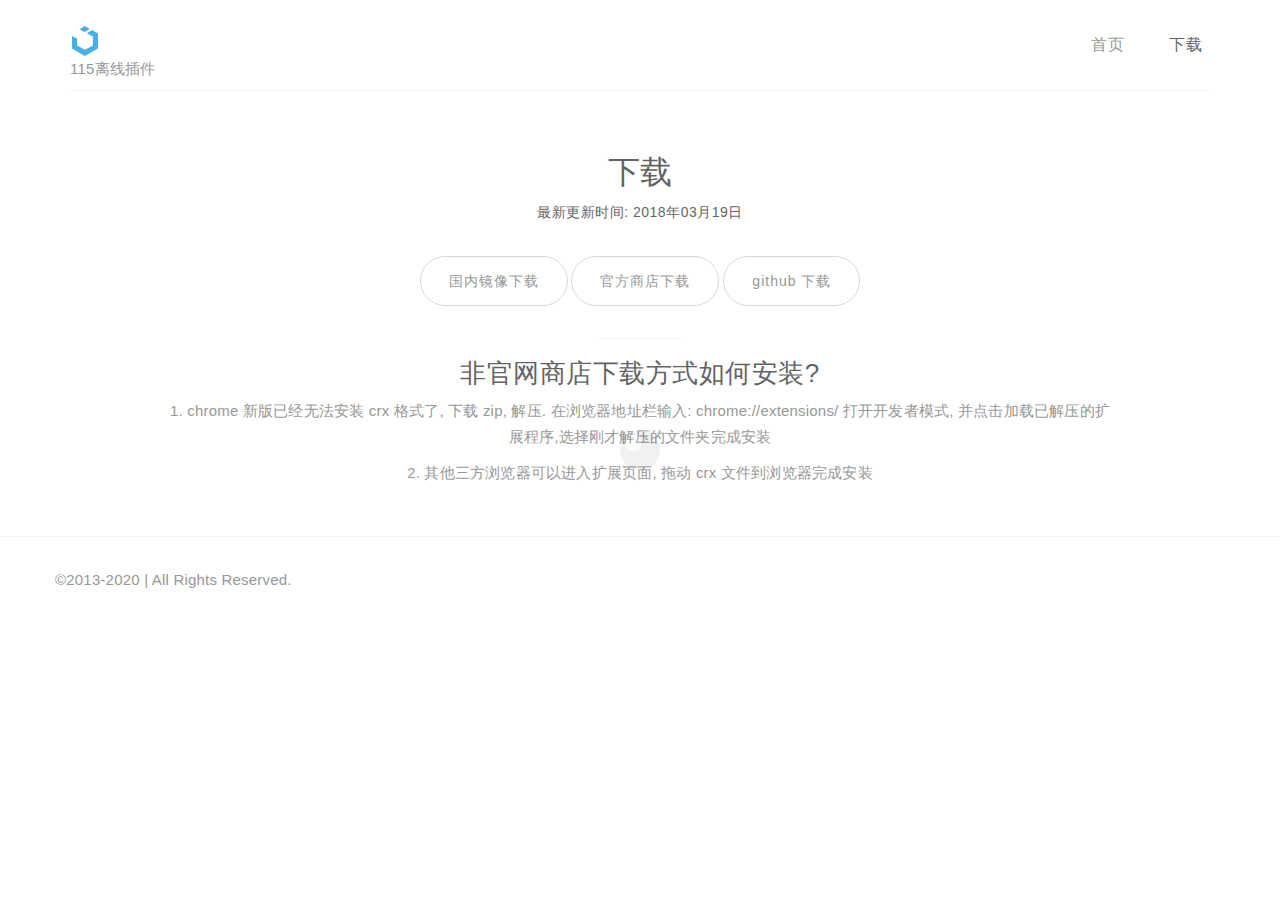
==== themes/magnet/download.html @ 07f74ffa "init" ====
<!DOCTYPE html>
<html lang="en">

<head>

    <meta charset="UTF-8">
    <meta http-equiv="X-UA-Compatible" content="IE=Edge">
    <meta name="description" content="115离线下载,115">
    <meta name="keywords" content="115离线下载,115">
    <meta name="author" content="rose2099.c+115site@gmail.com">
    <meta name="viewport" content="width=device-width, initial-scale=1, maximum-scale=1">

    <title>Magnet To Cloud</title>

    <link rel="stylesheet" href="css/bootstrap.min.css">
    <link rel="stylesheet" href="css/font-awesome.min.css">

    <!-- Main css -->
    <link rel="stylesheet" href="css/style.css">
    <link rel="icon" href="images/logo.svg" />

</head>

<body>

    <!-- PRE LOADER -->

    <div class="preloader">
        <div class="sk-spinner sk-spinner-wordpress">
            <span class="sk-inner-circle"></span>
        </div>
    </div>

    <!-- Navigation section  -->

    <div class="navbar navbar-default navbar-static-top" role="navigation" style="margin-bottom:0px;">
        <div class="container">

            <div class="navbar-header">
                <button class="navbar-toggle" data-toggle="collapse" data-target=".navbar-collapse">
                    <span class="icon icon-bar"></span>
                    <span class="icon icon-bar"></span>
                    <span class="icon icon-bar"></span>
                </button>
                <a href="index.html" class="navbar-brand">
                    <img style="width:30px;height:30px;" src="images/logo.svg" alt="">
                    <p>115离线插件</p>
                </a>
            </div>
            <div class="collapse navbar-collapse">
                <ul class="nav navbar-nav navbar-right">
                    <li>
                        <a href="index.html">首页</a>
                    </li>
                    <li class="active">
                        <a href="download.html">下载</a>
                    </li>
                </ul>
            </div>
            <hr />

        </div>
    </div>

    <!-- Home Section -->

    <section id="home" style="padding-top:0px;">
        <div class="container">
            <div class="row">

                <div class="col-md-offset-1 col-md-10 col-sm-12">
                    <div class="blog-single-post-thumb">
                        <div class="blog-post-title">
                            <h2>下载</h2>
                            <h5>最新更新时间: 2018年03月19日</h5>
                        </div>

                        <div class="blog-post-des">
                          <a target="_blank" href="https://www.chromefor.com/?s=115%E7%BD%91%E7%9B%98%E7%A6%BB%E7%BA%BF%E4%B8%8B%E8%BD%BD"
                                class="btn btn-default">国内镜像下载</a>
                            <a target="_blank" href="https://chrome.google.com/webstore/detail/115%E7%BD%91%E7%9B%98%E7%A6%BB%E7%BA%BF%E4%B8%8B%E8%BD%BD/jgcpgphpmecnbepkigkioamkdiallnai"
                                class="btn btn-default">官方商店下载</a>
                            <a target="_blank" href="https://github.com/bluebabes/115/releases"
                                class="btn btn-default">github 下载</a>

                            <hr />
                            <h3>非官网商店下载方式如何安装?</h3>
                            <p>1. chrome 新版已经无法安装 crx 格式了, 下载 zip, 解压. 在浏览器地址栏输入: chrome://extensions/ 打开开发者模式, 并点击加载已解压的扩展程序,选择刚才解压的文件夹完成安装</p>
                            <p>2. 其他三方浏览器可以进入扩展页面, 拖动 crx 文件到浏览器完成安装</p>
                        </div>

                    </div>
                </div>
            </div>
        </div>
    </section>


    <!-- Footer Section -->

    <footer style="padding:30px 0px;">
        <div class="container">
            <div class="row">
                <p>©2013-2020 | All Rights Reserved.</p>
            </div>
        </div>
    </footer>


    <!-- SCRIPTS -->

    <script src="js/jquery.js"></script>
    <script src="js/bootstrap.min.js"></script>
    <script src="js/custom.js"></script>

</body>

</html>
---- themes/magnet/css/style.css ----
body {
		background: #ffffff;
    font-family: 'Work Sans', sans-serif;
    font-style: normal;
		font-weight: 300;
    overflow-x: hidden;
}


/*---------------------------------------
    Typorgraphy              
-----------------------------------------*/

h1,h2,h3,h4,h5,h6 {
  font-style: normal;
  font-weight: 300;
  letter-spacing: 0.5px;
}

h1 {
    font-size: 62px;
    padding-bottom: 14px;
    margin-bottom: 0px;
}

h2 {
  font-size: 32px;
  line-height: 46px;
}

h3 {
  font-size: 26px;
}

h4 {
  color: #666;
  font-size: 12px;
  font-weight: normal;
  letter-spacing: 2px;
}

p {
    color: #777;
    font-size: 15px;
    font-weight: 300;
    line-height: 26px;
    letter-spacing: 0.2px;
}

strong {
  font-weight: 400;
}

.btn-success:focus {
  background-color: #000;
  border-color: transparent;
}


/*---------------------------------------
    General               
-----------------------------------------*/

html{
  -webkit-font-smoothing: antialiased;
}

a {
  color: #4d638c;
  -webkit-transition: 0.5s;
  -o-transition: 0.5s;
  transition: 0.5s;
  text-decoration: none !important;
}
a:hover, a:active, a:focus {
  color: #4d638c;
  outline: none;
}

* {
  -webkit-box-sizing: border-box;
  -moz-box-sizing: border-box;
  box-sizing: border-box;
}

*:before,
*:after {
  -webkit-box-sizing: border-box;
  -moz-box-sizing: border-box;
  box-sizing: border-box;
}

#portfolio,
#about,
#blog,
#contact,
#single-project,
#blog-single-post {
  padding-top: 80px;
  padding-bottom: 120px;
}

.section-title {
  position: relative;
  padding-bottom: 62px;
  text-align: center;
}

.section-title h3 {
  color: #555;
  font-weight: 400;
  letter-spacing: 4px;
}


/*---------------------------------------
    Preloader section              
-----------------------------------------*/

.preloader {
  position: fixed;
  top: 0;
  left: 0;
  width: 100%;
  height: 100%;
  z-index: 99999;
  display: flex;
  flex-flow: row nowrap;
  justify-content: center;
  align-items: center;
  background: none repeat scroll 0 0 #ffffff;
}

.sk-spinner-wordpress.sk-spinner {
  background-color: #bdc3c7;
  width: 40px;
  height: 40px;
  border-radius: 40px;
  position: relative;
  -webkit-animation: sk-innerCircle 1s linear infinite;
  animation: sk-innerCircle 1s linear infinite; 
}

.sk-spinner-wordpress .sk-inner-circle {
  display: block;
  background-color: #ffffff;
  width: 16px;
  height: 16px;
  position: absolute;
  border-radius: 8px;
  top: 5px;
  left: 5px; 
}

@-webkit-keyframes sk-innerCircle {
  0% {
    -webkit-transform: rotate(0);
            transform: rotate(0); }

  100% {
    -webkit-transform: rotate(360deg);
            transform: rotate(360deg); } }

@keyframes sk-innerCircle {
  0% {
    -webkit-transform: rotate(0);
            transform: rotate(0); }

  100% {
    -webkit-transform: rotate(360deg);
            transform: rotate(360deg); } }



/*---------------------------------------
    Main Navigation             
-----------------------------------------*/

.navbar-default {
    background: #ffffff;
    padding: 18px 0;
    border: none;
    margin-top: 2px;
}

.navbar-default .navbar-collapse, .navbar-default .navbar-form {
  border-color: transparent;
}

.navbar-default .navbar-brand {
  padding-top: 6px;
}

.navbar-default .navbar-brand .fa {
  color: #000;
  font-size: 42px;
}

.navbar-default .navbar-nav li a {
    color: #777;
    font-size: 16px;
    letter-spacing: 1px;
    -webkit-transition: all 0.4s ease-in-out;
    transition: all 0.4s ease-in-out;
    padding-right: 22px;
    padding-left: 22px;
}

.navbar-default .navbar-nav > li a:hover {
    color: #333 !important;
}

.navbar-default .navbar-nav > li > a:hover,
.navbar-default .navbar-nav > li > a:focus {
    color: #777;
    background-color: transparent;
}

.navbar-default .navbar-nav li a:hover,
 .navbar-default .navbar-nav .active > a {
    color: #333;
  }

.navbar-default .navbar-nav > .active > a,
.navbar-default .navbar-nav > .active > a:hover,
.navbar-default .navbar-nav > .active > a:focus {
    color: #333;
    background-color: transparent;
}

.navbar-default .navbar-toggle {
     border: none;
     padding-top: 10px;
  }

.navbar-default .navbar-toggle .icon-bar {
    background: #bdc3c7;
    border-color: transparent;
  }

.navbar-default .navbar-toggle:hover,
.navbar-default .navbar-toggle:focus { 
  background-color: transparent;
}



/*---------------------------------------
    Home section              
-----------------------------------------*/

#home {
    background-size: cover;
    background-position: center center;
    display: -webkit-box;
    display: -webkit-flex;
     display: -ms-flexbox;
    display: flex;
    -webkit-box-align: center;
    -webkit-align-items: center;
    -ms-flex-align: center;
     align-items: center;
    position: relative;
    text-align: center;
    padding-top: 60px;
    padding-bottom: 40px;
}

#home hr {
  width: 82px;
  margin-top: 32px;
}



/*---------------------------------------
   About section              
-----------------------------------------*/

#about .text-center {
  padding-bottom: 42px;
}

#about .col-md-8 {
  padding-left: 0px;
}

#about .col-md-8 img {
  padding-right: 22px;
  padding-bottom: 22px;
}

#about hr {
  width: 100px;
  margin-top: 42px;
  margin-bottom: 42px;
}

#about ul {
  padding-left: 22px;
}

#about ul li {
  color: #777;
  font-size: 16px;
  font-weight: 400;
  padding-top: 2px;
  padding-bottom: 2px;
}



/*---------------------------------------
   Portfolio section              
-----------------------------------------*/

#portfolio small {
  color: #f0f0f0;
  font-size: 10px;
  letter-spacing: 1px;
  text-transform: uppercase;
}

#portfolio .portfolio-thumb {
  position: relative;
  padding: 0;
  margin-top: 32px;
}

#portfolio .portfolio-thumb .portfolio-overlay {
  position: absolute;
  background: #222;
  color: #ffffff;
  top: 0;
  left: 0;
  right: 0;
  bottom: 0;
  width: 100%;
  height: 100%;
  text-align: center;
  vertical-align: top;
  opacity: 0;
  transition: all 0.4s ease-in-out;
}

#portfolio .portfolio-item {
    position: absolute;
    top:50%;
    left: 50%;
    -webkit-transform:translate(-50%,-50%);
      -ms-transform:translate(-50%,-50%);
          transform:translate(-50%,-50%);
}

#portfolio .portfolio-thumb:hover .portfolio-overlay {
  opacity: 0.9;
}

#portfolio .text-center {
  padding-top: 62px;
}



/*---------------------------------------
   Single Project section              
-----------------------------------------*/

#single-project {
  text-align: center;
}

#single-project .col-md-12,
#single-project .col-md-6,
#single-project .col-md-4 {
  padding-left: 0px;
  padding-bottom: 22px;
}

#single-project .col-md-12 {
  padding-top: 42px;
}

#single-project .text-center strong {
  display: block;
  padding-top: 12px;
}

#single-project a {
  color: #555;
  font-weight: bold;
  letter-spacing: 1px;
  padding-left: 14px;
}



/*---------------------------------------
   Contact section              
-----------------------------------------*/

#contact .col-md-6,
#contact .col-md-12 {
  padding-left: 0px;
}

#contact .form-control {
  border: 1px solid #f0f0f0;
  box-shadow: none;
  margin-top: 10px;
  margin-bottom: 10px;
  transition: all 0.4s ease-in-out;
}

#contact .form-control:hover {
  border-color: #777;
}

#contact input,
#contact select {
  height: 50px;
}

#contact input[type="submit"] {
  background: #222;
  border-radius: 100px;
  border: none;
  color: #ffffff;
  font-weight: 400;
  transition: all 0.4s ease-in-out;
}

#contact input[type="submit"]:hover {
  background: #000;
}



/*---------------------------------------
   Blog section              
-----------------------------------------*/

.blog-post-thumb {
  border-bottom: 1px solid #f0f0f0;
  padding-top: 32px;
  padding-bottom: 62px;
  margin-bottom: 32px;
}

.blog-post-thumb:last-child {
  border-bottom: 0px;
  padding-bottom: 32px;
  margin-bottom: 0px;
}

.blog-post-image {
  padding-bottom: 18px;
  width: 100%;
}

.blog-post-title a {
  color: #555;
}

.blog-post-title a:hover {
  color: #000;
}

.blog-post-format {
  padding-bottom: 22px;
}

.blog-post-format span {
  letter-spacing: 0.5px;
  padding-right: 12px;
}

.blog-post-format span a {
  color: #333;
}

.blog-post-format span img {
  display: inline-block;
  width: 42px;
  margin-right: 4px;
}

.blog-post-des blockquote {
  margin: 22px;
}

.blog-post-des .btn {
  border-radius: 100px;
  color: #777;
  font-weight: 400;
  letter-spacing: 1px;
  padding: 14px 28px;
  margin-top: 26px;
  transition: all 0.4s ease-in-out;
}

.blog-post-des .btn:hover {
  background: #000;
  border-color: transparent;
  color: #ffffff;
}

.blog-author {
  border-top: 1px solid #f0f0f0;
  border-bottom: 1px solid #f0f0f0;
  padding-top: 32px;
  padding-bottom: 32px;
  margin-top: 42px;
  margin-bottom: 42px;
}

.blog-author .media img {
  display: inline-block;
  width: 90px;
  margin-right: 12px;
}

.blog-author .media a,
.blog-comment .media h3 {
  color: #444;
  font-size: 18px;
  letter-spacing: 1px;
}

.blog-comment {
  border-bottom: 1px solid #f0f0f0;
  padding-bottom: 32px;
  margin-bottom: 42px;
}

.blog-comment .media:nth-child(3) {
  padding-top: 18px;
}

.blog-comment .media img {
  width: 80px;
  margin-right: 12px;
}

.blog-comment .media h3 {
  display: inline-block;
  padding-right: 14px;
}

.blog-comment h3,
.blog-comment-form h3 {
  padding-bottom: 18px;
}

.blog-comment-form .col-md-4 {
  padding-left: 0px;
}

.blog-comment-form .form-control {
  box-shadow: none;
  border: 1px solid #f0f0f0;
  margin-top: 10px;
  margin-bottom: 10px;
  transition: all 0.4s ease-in-out;
}

.blog-comment-form .form-control:hover {
  border-color: #777;
}

.blog-comment-form input {
  height: 45px;
}

.blog-comment-form input[type="submit"] {
  background: #222;
  border-radius: 100px;
  border: none;
  color: #ffffff;
  font-weight: 400;
  transition: all 0.4s ease-in-out;
}

.blog-comment-form input[type="submit"]:hover {
  background: #000;
  border-color: transparent;
}



/*---------------------------------------
   Blog Single Post section              
-----------------------------------------*/

#blog-single-post .blog-post-des h3 {
  padding-top: 16px;
}



/*---------------------------------------
   Footer section              
-----------------------------------------*/

footer {
    border-top: 1px solid #f0f0f0;
    padding: 100px 0px;
    position: relative;
}

footer .col-md-3 .fa {
  font-size: 42px;
}

footer a {
  color: #555;
}

footer hr {
  border-color: #ffffff;
  margin-top: 42px;
  margin-bottom: 22px;
}

footer .footer-copyright {
  padding-top: 16px;
}


/*---------------------------------------
   Social icon             
-----------------------------------------*/

.social-icon {
    position: relative;
    padding: 0;
    margin: 0;
    text-align: center;
}

.social-icon li {
    display: inline-block;
    list-style: none;
}

.social-icon li a {
    color: #777;
    cursor: pointer;
    font-size: 16px;
    text-decoration: none;
    transition: all 0.4s ease-in-out;
    text-align: center;
    vertical-align: middle;
    position: relative;
    margin: 22px 12px 10px 12px;
}

.social-icon li a:hover {
    color: #000;
    transform: scale(1.1);
}



/*---------------------------------------
   Mobile Responsive         
-----------------------------------------*/


@media (max-width: 767px) {

  h1 {
    font-size: 38px;
  }

  h2 {
    font-size: 32px;
    line-height: 48px;
  }

  h3 {
    font-size: 22px;
  }

  .section-title h2 {
    font-size: 22px;
    line-height: 35px;
  }

  .navbar-default {
    margin-top: 0px;
    text-align: center;
  }

  #about .col-md-8 img {
    padding-right: 0px;
  }

  #blog-single-post .blog-post-title h2 {
    font-size: 29px;
    line-height: 40px;
  }

  footer {
    text-align: center;
  }

  footer .col-md-4 {
    padding-top: 42px;
  }

}
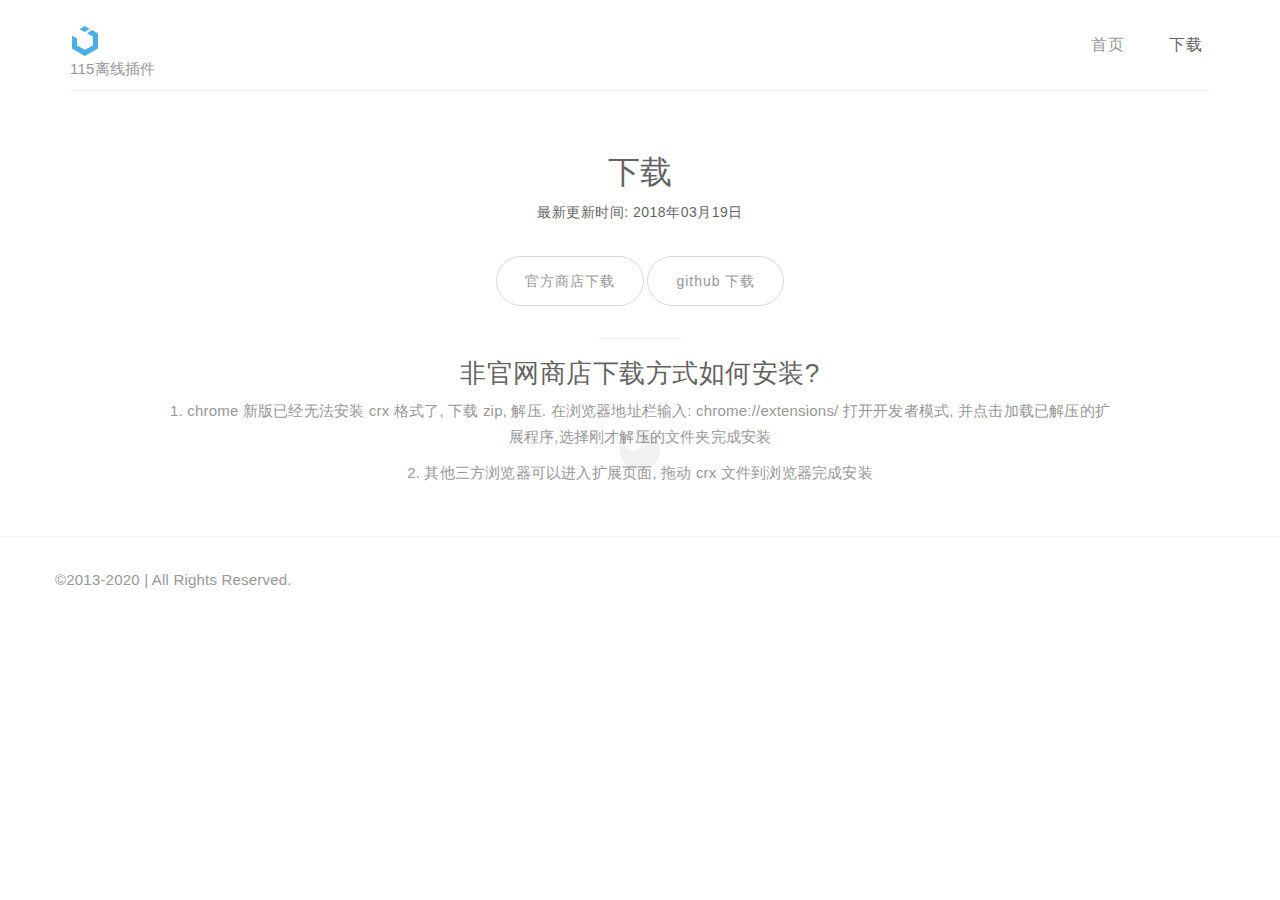
==== commit 29971eaa: "Update download.html" ====
--- a/themes/magnet/download.html
+++ b/themes/magnet/download.html
@@ -76,8 +76,7 @@
                         </div>
 
                         <div class="blog-post-des">
-                          <a target="_blank" href="https://www.chromefor.com/?s=115%E7%BD%91%E7%9B%98%E7%A6%BB%E7%BA%BF%E4%B8%8B%E8%BD%BD"
-                                class="btn btn-default">国内镜像下载</a>
+                     
                             <a target="_blank" href="https://chrome.google.com/webstore/detail/115%E7%BD%91%E7%9B%98%E7%A6%BB%E7%BA%BF%E4%B8%8B%E8%BD%BD/jgcpgphpmecnbepkigkioamkdiallnai"
                                 class="btn btn-default">官方商店下载</a>
                             <a target="_blank" href="https://github.com/bluebabes/115/releases"
@@ -115,4 +114,4 @@
 
 </body>
 
-</html>+</html>
